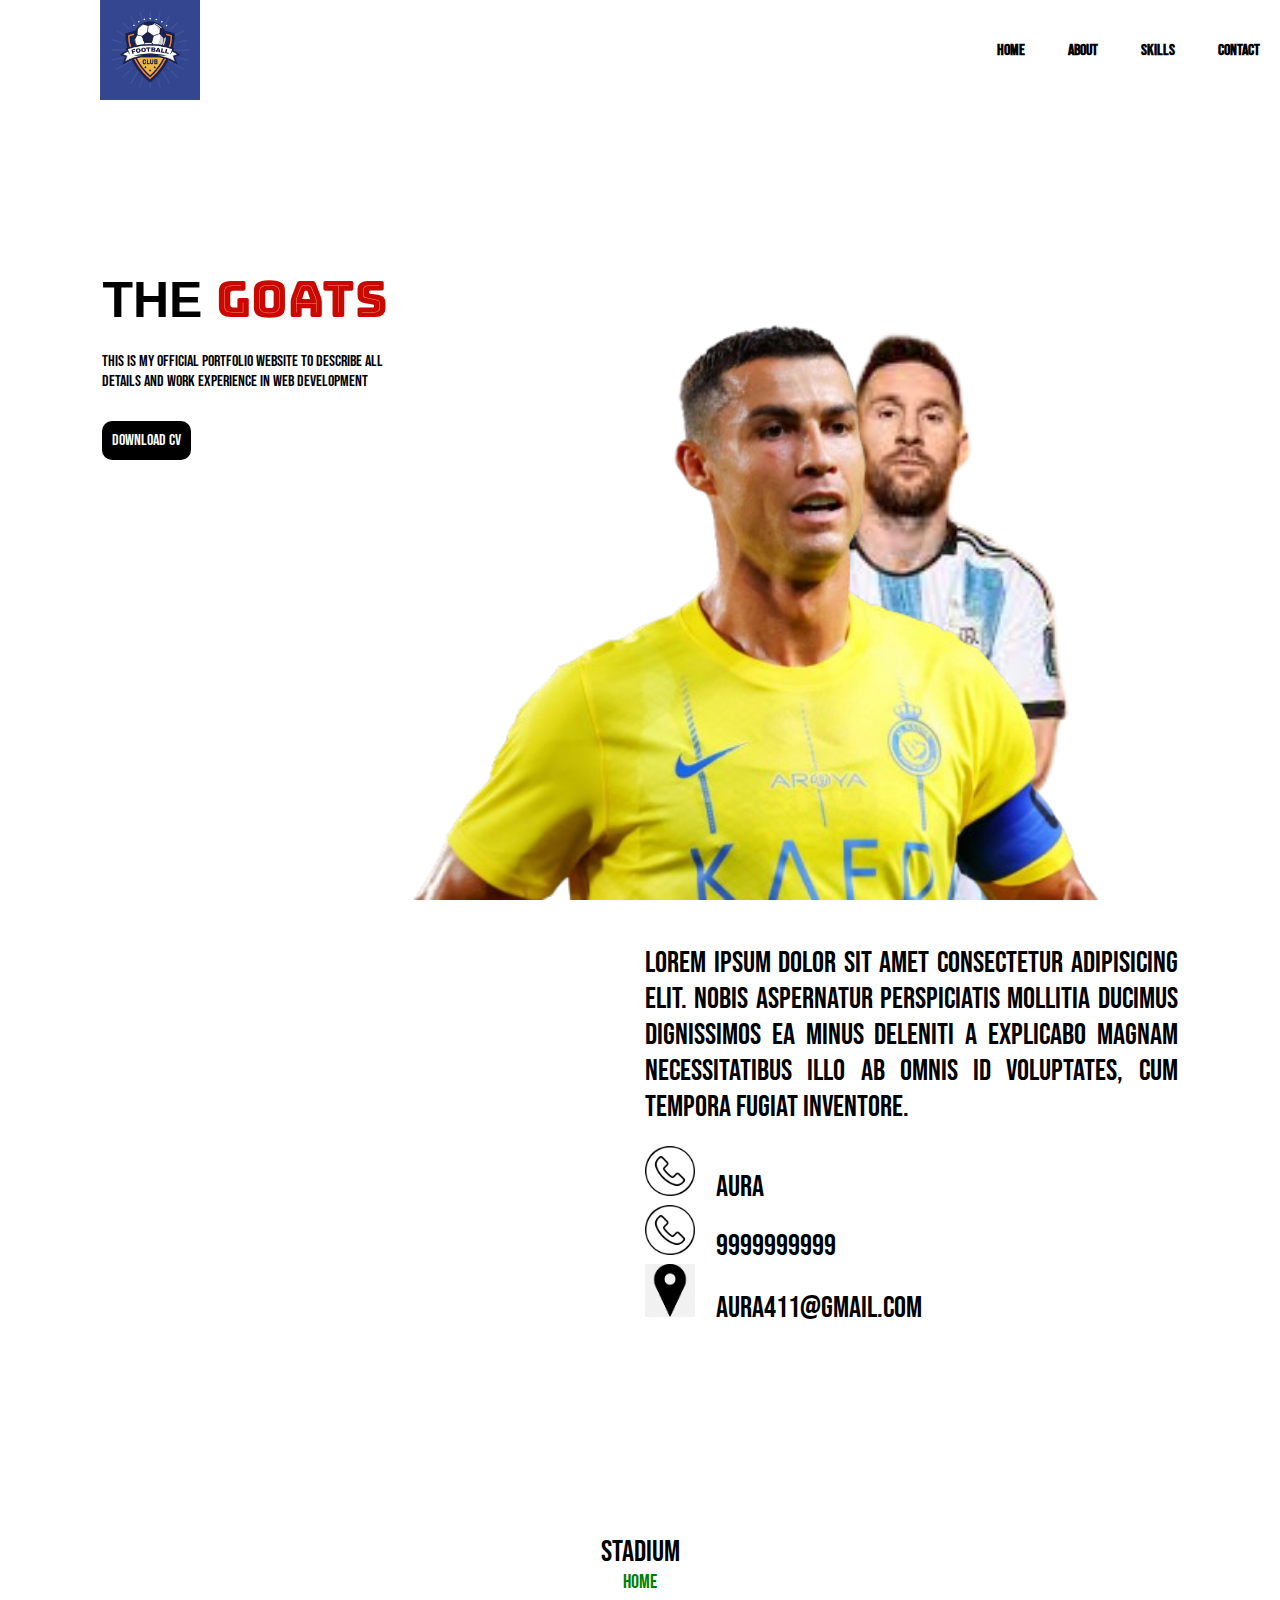
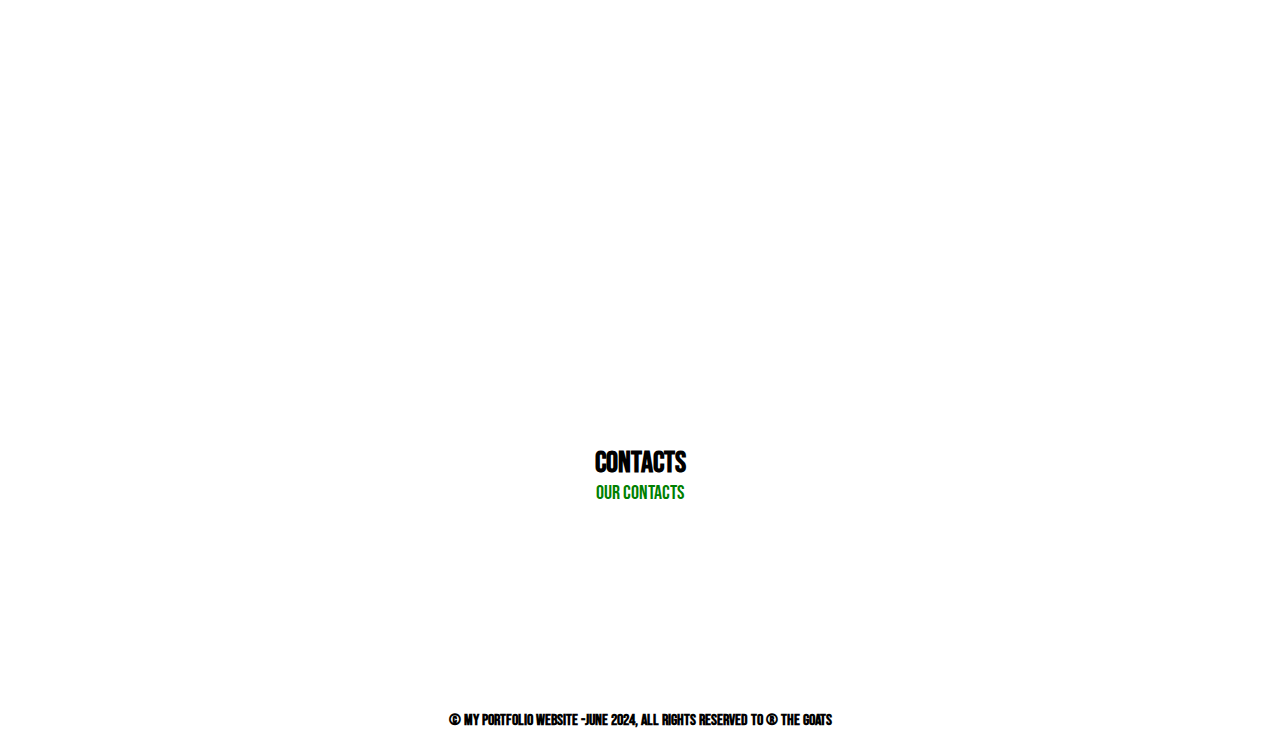
==== index.html @ a6512d64 "portfolio v1" ====
<!DOCTYPE html>
<html lang="en">
<head>
    <meta charset="UTF-8">
    <meta name="viewport" content="width=device-width, initial-scale=1.0">
    <title>portfolio</title>
    <!-- css link  -->
    <link rel="stylesheet" href="./style.css">
    <!-- fontawsomw link -->
    <link rel="stylesheet" href="https://cdnjs.cloudflare.com/ajax/libs/font-awesome/6.6.0/css/all.min.css" integrity="sha512-Kc323vGBEqzTmouAECnVceyQqyqdsSiqLQISBL29aUW4U/M7pSPA/gEUZQqv1cwx4OnYxTxve5UMg5GT6L4JJg==" crossorigin="anonymous" referrerpolicy="no-referrer" />
     <!-- google font  -->
     <link rel="preconnect" href="https://fonts.googleapis.com">
     <link rel="preconnect" href="https://fonts.gstatic.com" crossorigin>
     <link href="https://fonts.googleapis.com/css2?family=Archivo+Black&family=Bebas+Neue&family=Bungee+Tint&family=Playwrite+CU:wght@100..400&family=Protest+Guerrilla&display=swap" rel="stylesheet">

     <!-- animate style link  -->
              <link
              rel="stylesheet"
              href="https://cdnjs.cloudflare.com/ajax/libs/animate.css/4.1.1/animate.min.css"
            /> 

            <!-- aos animation  -->
            <link href="https://unpkg.com/aos@2.3.1/dist/aos.css" rel="stylesheet">

</head>
<body>
    <!-- parent container -->
<div id="container">
<!-- nav bar -->
 <nav>
    <!-- logo -->
     <img id="logoimg" src="./images/hand-drawn-flat-design-football-logo-template_23-2149373252.avif" alt="no image">
     <!-- links -->
      <ul>
        <li class="list-items"><a href="#home-content" class="list">Home</a></li>
        <li class="list-items"><a href="#about" class="list">About</a></li>
        <li class="list-items"><a href="#skill" class="list">Skills</a></li>
        <li class="list-items"><a href="#contact" class="list">Contact</a></li>
        
      </ul>
 </nav>
  <section id="secc">
<!-- home content -->
    <div class="home-content">

      <!-- animate__animated class name said as anmiate style site . animate__wobble is link copiedd from animestyle-->
        <!-- anime from theses sites only view when page reloaded  -->
         <h1 id="username" class="animate__animated animate__wobble">THE <span id="lname">GOATS</span></h1>
           <p id="user-details">this is my official portfolio website to describe all <br> details and work experience in web development
             </p>
             <a id="download" href="./images/hand-drawn-flat-design-football-logo-template_23-2149373252.avif" download=""> DOWNLOAD CV</a>
    </div>
    <!-- home image  -->
     <div class="home-img">
     <!-- messi-->
      <img id="messi" class="group1" src="./images/messi-removebg-preview.png" alt="">
      <!-- ronaldo -->
      <img id="ronaldo" class="group1" src="./images/ronaldo-removebg-preview (1).png" alt="">
     </div>
  </section>
  
  <!-- about -->
   <section id="about">
    <div class="sectionhead"> 
      <h2 id="mainhead">About us</h2>
      <span id="subhead">Indroduction</span>
    </div>
    <div class="Aboutbody">
    <div data-aos="fade-right class="aboutimage">
      <img  class="image1" src="./images/best_world-removebg-preview.png" alt="nom image">
    </div>
    <div class="aboutcontent">
      <p>Lorem ipsum dolor sit amet consectetur adipisicing elit. Nobis aspernatur perspiciatis mollitia ducimus dignissimos ea minus deleniti a explicabo magnam necessitatibus illo ab omnis id voluptates, cum tempora fugiat inventore. </p>
      <div class="informations">
        <div class="infobox">
          <img class="iconimages" src="./images/call icon.png" alt="">
          <span>aura</span>
        </div>
        <div  class="infobox"><img  class="iconimages"  src="./images/call icon.png" alt="">
        <span>9999999999</span>
      </div>
      <div class="infobox"><img  class="iconimages"  src="./images/location.png" alt="" >
      <span>aura411@gmail.com</span>
    </div>
      </div>
    </div>
    </div>

   </section>
<!-- skill stadium  -->
 <section id="skill">
  <div class="sectionhead">
    <div id="mainhead">STADIUM</div>
    <span id="subhead">HOME</span>
  </div>
 
  <div class="skillcontent">
    <!-- progersss bar  -->
    <div class="progressbar" data-aos="fade-right"
    data-aos-offset="300"
    data-aos-easing="ease-in-sine">
      <div class="bars">
          <h3 class="mainhead">HTML</h3>
          <span class="barpercentage">89%</span>
        <div class="basebar" ></div>
        <!-- giving two class name like this  -->
        <div class="basebar htmlbar"></div>
      </div>

      <div class="bars">
          <h3 class="mainhead">CSS</h3>
          <span class="barpercentage">84%</span>
        <div class="basebar"></div>
        <!-- giving two class name like this  -->
        <div class="basebar cssbar"></div>
      </div>

      <div class="bars">
          <h3 class="mainhead">JS</h3>
          <span class="barpercentage">70%</span>
        <div class="basebar"></div>
        <!-- giving two class name like this  -->
        <div class="basebar jsbar"></div>
      </div>

      <div class="bars">
          <h3 class="mainhead">REACT</h3>
          <span class="barpercentage">92%</span>
        <div class="basebar"></div>
        <!-- giving two class name like this  -->
        <div class="basebar reactbar"></div>
      </div>

    </div>
    <div data-aos="fade-right class="skillimage">
      <img id="skillimg2" src="./images/ground.jpg" alt="" width="100%">
    </div>
  </div>
 </section>

<!-- conatct  -->
<section id="contact">
  <div class="sectionhead"> 
    <h2 id="mainhead">CONTACTS</h2>
    <span id="subhead">OUR CONTACTS</span>
  </div>
  <div class="iconcollection">
        <!-- linkedin -->
       <div class="iconnn">
        <!-- brands is class name  -->
         <a href="https://www.linkedin.com/" target="_blank"><i class="fa-brands fa-linkedin-in brands"></i></a>
        </div>
        <!-- github -->
       <div class="iconnn">
         <a href="https://github.com/" target="_blank"><i class="fa-brands fa-github  brands"></i></a>
        </div>
        <!-- twitter -->
        <div class="iconnn">
          <a href="https://x.com/?lang=en-in" target="_blank"><i class="fa-brands fa-twitter  brands"></i></a>
        </div>
        <!-- facebook -->
          <div  class="iconnn">
            <a href="https://www.facebook.com/" target="_blank"><i class="fa-brands fa-facebook  brands"></i></a>
            </div>
           <!-- instagram -->
       <div  class="iconnn"> 
         <a href="https://www.instagram.com/accounts/login/" target="_blank"> <i class="fa-brands fa-instagram  brands"></i></a>
        </div>
        <!-- mail -->
       <div  class="iconnn">
         <a href="https://www.microsoft.com/en-us/microsoft-365/outlook/email-and-calendar-software-microsoft-outlook?deeplink=%2fowa%2f&sdf=0" target="_blank"><i class="fa-solid fa-message  brands"></i></a>
        </div>
  </div>
</section>

<!-- footer  -->
<footer>
  <p id="copyright"> &copy;   My portfolio website   -june  2024, All rights reserved to &reg; the goats </p>
   
  <!-- uparrow second class name  -->
  <div class="iconnn uparrow">
    <a href="#container"><brands class="fa-solid fa-angle-up brands"></i></a>
   </div>

</footer>

</div>
</body>
<!-- netlify is used to host  -->
 
<!-- aos script  -->
<script src="https://unpkg.com/aos@2.3.1/dist/aos.js"></script>
 
<script>
  AOS.init();
</script>

</html>
---- style.css ----
*{
    margin: 0px;
    padding: 0px;
    font-family: "Bebas Neue", sans-serif;
    box-sizing: border-box;

}
/* section understand  */
/* #secc{
    border: solid;
} */

 /* parent container  */
#container{
    /* border: solid; */
    /* border-color: blue; */
    width: 100%;
    height: 100vh;
position: relative;
}
/* nav tag  */
nav{
    /* border: solid; */
    /* border-color: brown; */
    display: flex;
    justify-content: space-between;
    align-items: center;
    margin-left: 100px;

}

/* logo  */
#logoimg{
    width: 100px;
}

/* lis items */
.list-items{
    /* border: solid; */
    /* border-color: green; */
    list-style: none;
    display: inline;
    margin: 0px 20px;
}
/* a tag class  */
.list{
    color: black;
    font-weight: 600;
    /* to remove underline from link  */
    text-decoration: none;
}
/* pseudo class  */
.list:hover{
    color: red;
    text-decoration: underline;
    
}
/* home content  */
.home-content{
    /* border: solid; */
    border-color: black;
    margin: 13% 0px 0px 8%;
}
#username{
    font-size: 50px;
    margin-bottom: 20px;
    font-family: 'Franklin Gothic Medium', 'Arial Narrow', Arial, sans-serif;
}
#lname{
    color: brown;
    /* font-family:'Trebuchet MS', 'Lucida Sans Unicode', 'Lucida Grande', 'Lucida Sans', Arial, sans-serif; */
 font-family: "Bungee Tint", system-ui;;
}
#user-details{
    line-height: 1.2;
}
#download{
    text-decoration: none;
    background-color: black;
    color: white;
    padding: 10px;
    display: inline-block;
    border-radius: 10px;
    margin-top: 30px;
}
/* home image  */
.home-img{
    /* border: solid; */
    width: 45%;
    height: 75%;
    position: absolute;
    bottom: 0px;
    right: 30px;
}
.group1{
    position: absolute;
    height: 90%;
    bottom: 0px;
    left: 50%;
    transform: translateX(-60%);
}

.home-img:hover #messi{
    bottom: 90px;
}

.home-img:hover #ronaldo{
    left: 40%;
}

/* section  */
#about{
    margin: 25% 8% 0px 8%;
    /* border: solid; */
    /* border-color: brown; */
}

/* div sectionhead */
.sectionhead{
    text-align: center;
    /* border: solid; */
    /* border-color: blue; */
}
/* mainhead  text about me*/
    #mainhead{
        font-size: 30px;
    }
    /* subhead indroduction */
    #subhead{
font-size: 20px;
color: green;
    }
    /* aboutbody  */
    .Aboutbody{
        /* border: solid; */
        /* border-color: blueviolet; */
        /* display: flex; */
        display: grid;
        /* 2columns and 1fr or px can be used */
        /* grid-template-columns: auto auto; or grid-template-columns: 200px 150px; */
        grid-template-columns: repeat(2,1fr); 
        gap: 10px;
        align-items: center;
        
    }
/* aboutcontent */
.aboutcontent{
    font-size: 30px;
    text-align: justify;
  }
.informations{
    margin-top: 1.3rem;  /* px also same */
}
/* image1 worldcup*/
.image1{
margin-left: 70px;
    width: 60%;
}
/* /* icons div */
.infobox>span{
    margin-left: 1rem;
/* border: solid; */
 /* border-color: black; */

}
/* icons images */
.iconimages{
 width: 50px;
}
 /* SKILLS STADIUM  */
#skill{
    margin: 8% 8% 0px 8%;
}

.skillcontent{
    /* border: solid; */
    display: grid;
    grid-template-columns: repeat(2,1fr);
    gap: 2rem;
    margin-top: 50px;
}

.bars{
    /* border: solid; */
    display: flex;
    justify-content: space-between;
    align-items: center;
    position:relative;
    padding: 1rem 0px;
}

.mainhead ,.barpercentage{
font-weight: 500px;
font-size: 1.3rem;
}

.basebar{
    /* border: solid; */
    /* border-color: yellow; */
    width: 100%;
    height: 0.5rem;
    background-color: black;
    border-radius: 10px;
    position: absolute;
    bottom: 0px;
}

.htmlbar{
    /* border: solid; */
    /* border-color: red; */
    background-color:orange;
    width: 89%;
}

.cssbar{
    background-color:orange;
    width: 84%;
}

.jsbar{
    background-color:orange;
    width: 70%;
}

.reactbar{
    background-color:orange;
    width: 90%;
}

/* conatct  */
#contact{
    margin: 8% 8% 0px 8%;
}

.iconcollection{
    display: flex;
    justify-content: center;
    margin-top: 5%;
}

.iconnn{
    /* border: solid; */
    /* to make ciricle  */
    width: 50px;
    height: 50px;
    border-radius: 50%;
    /* padding:15px; */
    /* or  */
    display: flex;
    justify-content: center;
    align-items: center;
    margin: 0px 10px;
}

/* icons class  */
.brands{
    color: black;
    font-size: 2rem;
}

.iconnn:hover{
    background-image: linear-gradient(to bottom right, red, blue,green);
}
       /* to make icon white when mouse pointed  */

/* .brands:hover{
    color: white;
} */

/* or   */
 /* have some difference in looks just try if neededd */

.iconnn:hover .brands{
    color: white;
    /* animation  */
    animation: rotate 3s;
}

/* defining animation */
  
@keyframes rotate{
   /* % can be given in any pattern there should be a 0% first and 100% last */
    0%{
        transform: rotate(30deg);
    }

    20%{
        transform: rotate(-30deg);
    }

    40%{
        transform: rotate(30deg);
    }

    60%{
        transform: rotate(-30deg);
    }

    80%{
        transform: rotate(30deg);
    }

    100%{
        transform: rotate(-30deg);
    }

}

/* footer */
footer{
    margin-top: 8%;
}

#copyright{
    text-align: center;
    font-weight: 600;
}

.uparrow{
    float: right;
    /* margin-top: -30px; */
    margin: -35px 20px 0px 0px;
}
 /* to make scrollbar smooth */
html{
    scroll-behavior: smooth;
}

/* scrollbar width and radius  */
::-webkit-scrollbar{
    /* border: solid; */
    /* background-color: black; */
    width: 10px;
    border-radius: 10px;
}

/* scrollbar track  */
::-webkit-scrollbar-track{
    background-color:azure;
}

/* scrollbar thump  */
::-webkit-scrollbar-thumb{
    background-color: orange;
    border-radius: 10px;
}

/* netlify is used to host  */
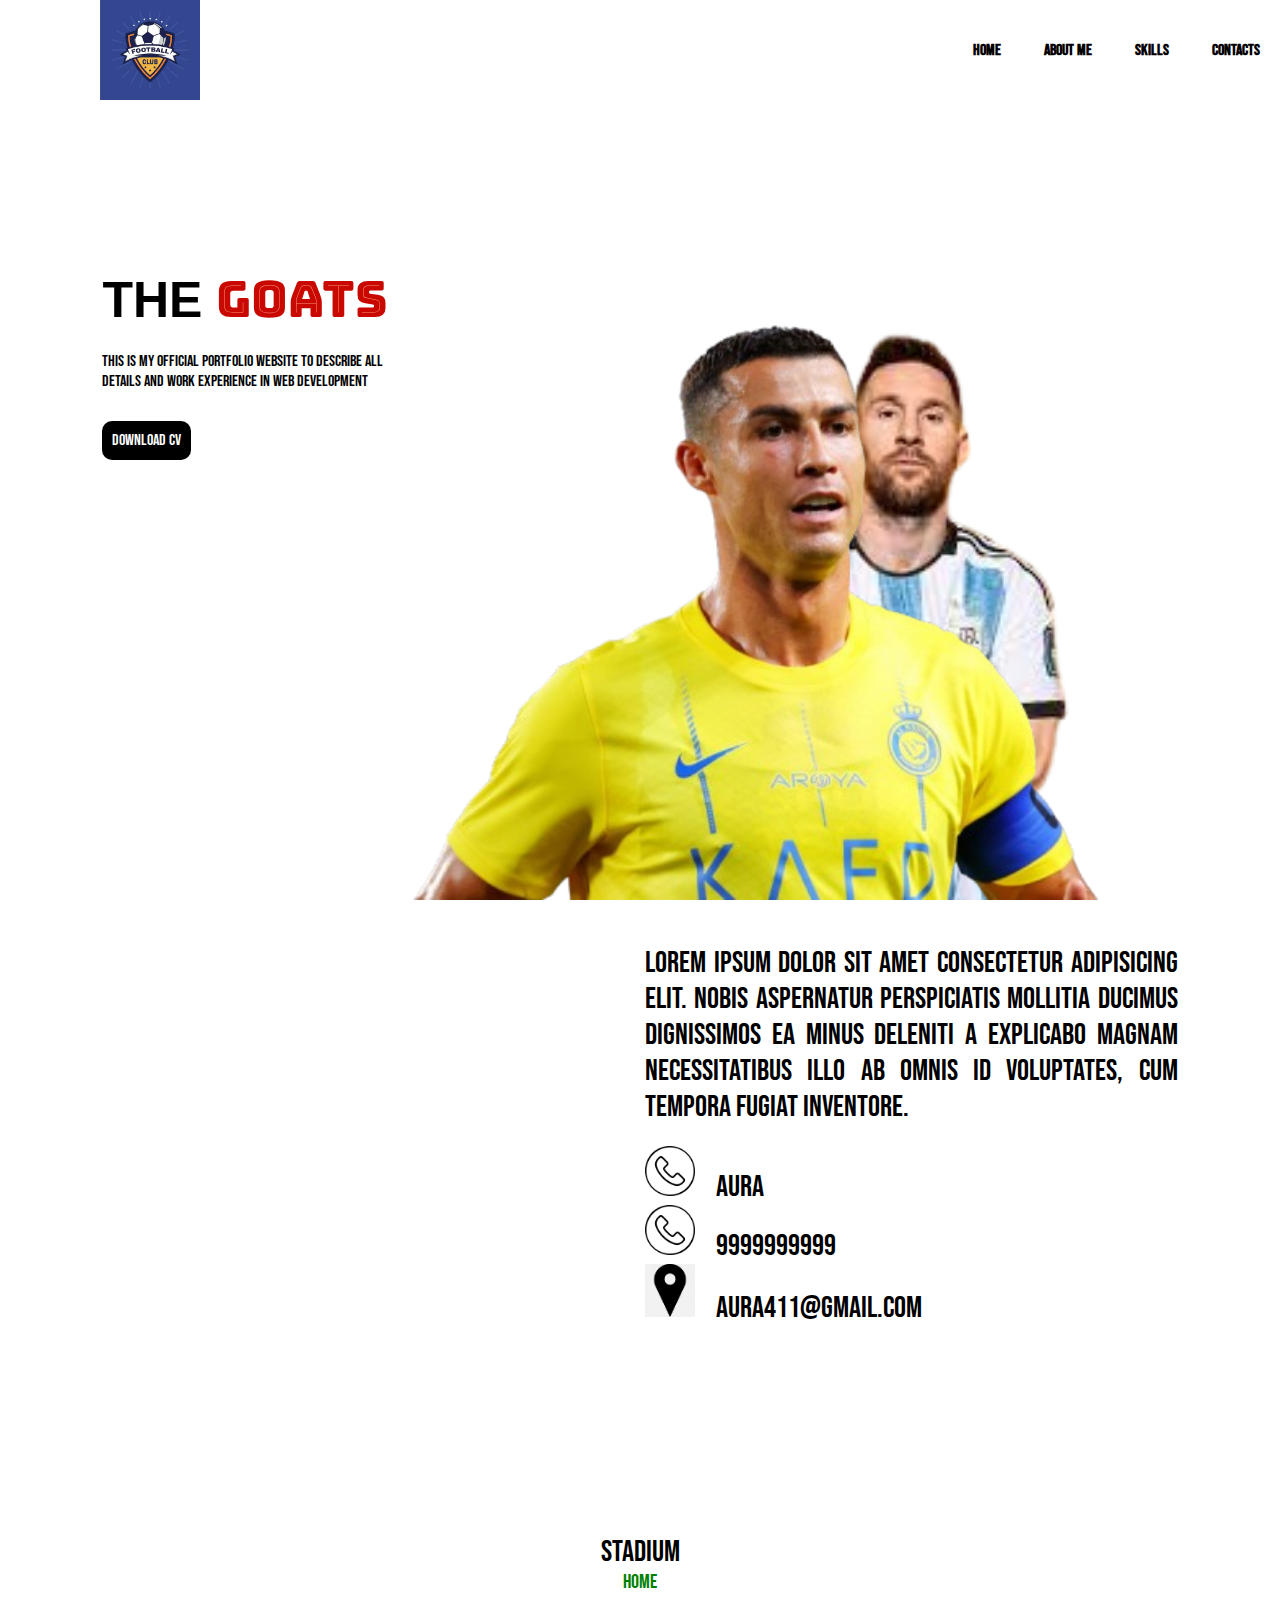
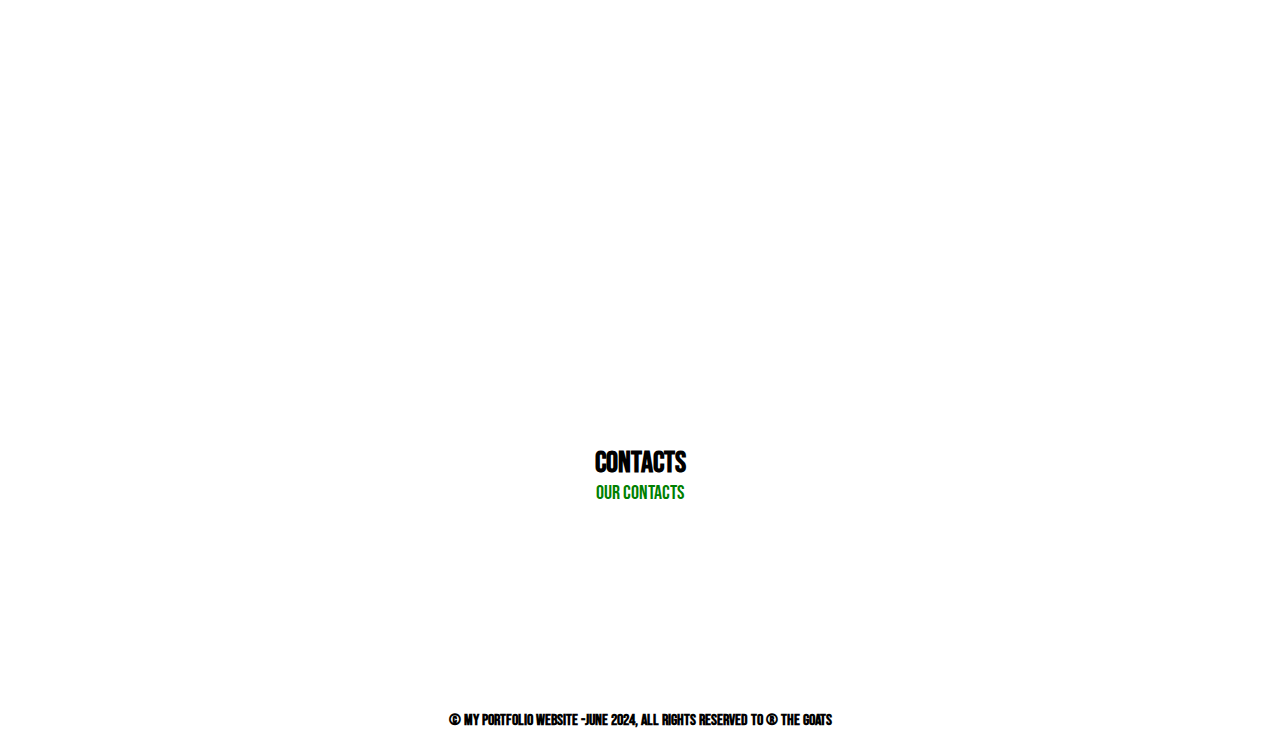
==== commit 22c68064: "portfolio v1" ====
--- a/index.html
+++ b/index.html
@@ -33,9 +33,9 @@
      <!-- links -->
       <ul>
         <li class="list-items"><a href="#home-content" class="list">Home</a></li>
-        <li class="list-items"><a href="#about" class="list">About</a></li>
+        <li class="list-items"><a href="#about" class="list">About me</a></li>
         <li class="list-items"><a href="#skill" class="list">Skills</a></li>
-        <li class="list-items"><a href="#contact" class="list">Contact</a></li>
+        <li class="list-items"><a href="#contact" class="list">Contacts</a></li>
         
       </ul>
  </nav>
@@ -136,7 +136,7 @@
       <img id="skillimg2" src="./images/ground.jpg" alt="" width="100%">
     </div>
   </div>
- </section>
+ </section>  
 
 <!-- conatct  -->
 <section id="contact">
